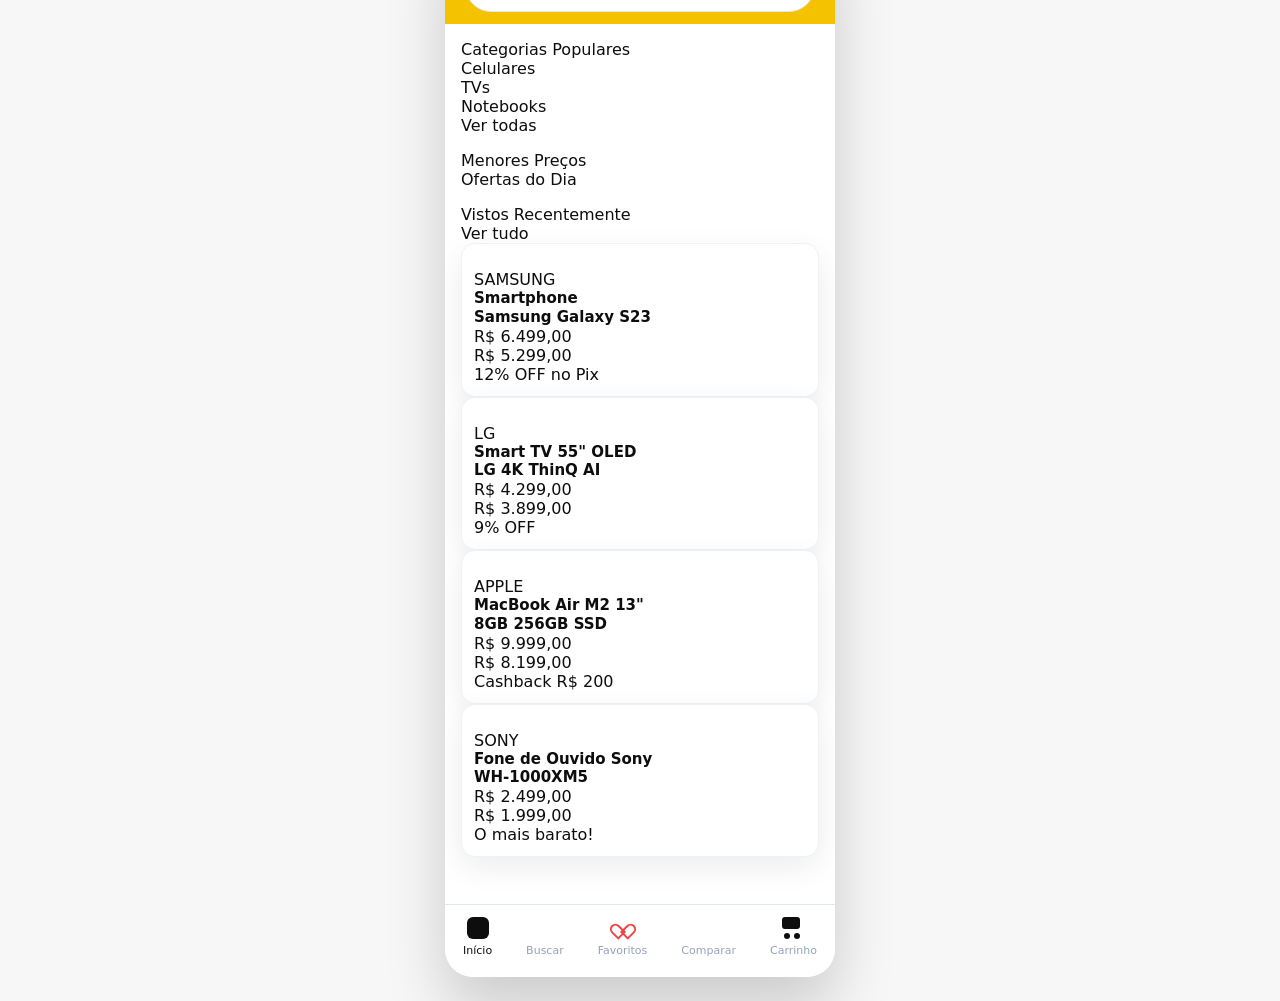
==== index.html @ 01cb2479 "commit inicial sem token" ====
﻿<!DOCTYPE html>
<html lang="pt-BR">
<head>
  <meta charset="UTF-8">
  <meta name="viewport" content="width=device-width, initial-scale=1.0">
  <link rel="stylesheet" href="style.css">
  <title>Buscapé - Tela Inicial - iPhone 17</title>
</head>
<body>
  <div class="viewport">
    <div class="phone-frame" data-node-name="Buscapé - Tela Inicial - iPhone 17">
      <div class="Header" data-node-name="Header">
        <div class="Header-shadow" data-node-name="Header:shadow"></div>
        <div class="Container header-top" data-node-name="Container">
          <div class="Heading-1" data-node-name="Heading 1">
            <div class="Text" data-node-name="Text">BUSCAPÉ</div>
          </div>
          <div class="Container header-actions" data-node-name="Container">
            <div class="Icon bell-icon" data-node-name="Icon"></div>
            <div class="Icon profile-icon" data-node-name="Icon"></div>
          </div>
        </div>
        <div class="Container header-search" data-node-name="Container">
          <div class="Input" data-node-name="Input">
            <div class="Container" data-node-name="Container">
              <div class="Text" data-node-name="O que você está buscando?">O que você está buscando?</div>
            </div>
            <div class="Container search-icon" data-node-name="Container"></div>
          </div>
        </div>
      </div>

      <div class="Main" data-node-name="Main">
        <div class="Section categories" data-node-name="Section">
          <div class="Heading-2" data-node-name="Heading 2">
            <div class="Text" data-node-name="Categorias Populares">Categorias Populares</div>
          </div>
          <div class="Container category-row" data-node-name="Container">
            <div class="Container category-card" data-node-name="Container">
              <div class="Background-Border" data-node-name="Background+Border"></div>
              <div class="Container category-label" data-node-name="Container">
                <div class="Text" data-node-name="Text">Celulares</div>
              </div>
            </div>
            <div class="Container category-card" data-node-name="Container">
              <div class="Background-Border" data-node-name="Background+Border"></div>
              <div class="Container category-label" data-node-name="Container">
                <div class="Text" data-node-name="Text">TVs</div>
              </div>
            </div>
            <div class="Container category-card" data-node-name="Container">
              <div class="Background-Border" data-node-name="Background+Border"></div>
              <div class="Container category-label" data-node-name="Container">
                <div class="Text" data-node-name="Text">Notebooks</div>
              </div>
            </div>
            <div class="Container category-card" data-node-name="Container">
              <div class="Background-Border" data-node-name="Background+Border"></div>
              <div class="Container category-label" data-node-name="Container">
                <div class="Text" data-node-name="Text">Ver todas</div>
              </div>
            </div>
          </div>
        </div>

        <div class="Section actions" data-node-name="Section">
          <div class="Button action-card primary" data-node-name="Button">
            <div class="Icon action-icon" data-node-name="Icon"></div>
            <div class="Container action-label" data-node-name="Container">
              <div class="Text" data-node-name="Text">Menores Preços</div>
            </div>
          </div>
          <div class="Button action-card secondary" data-node-name="Button">
            <div class="Icon action-icon" data-node-name="Icon"></div>
            <div class="Container action-label" data-node-name="Container">
              <div class="Text" data-node-name="Text">Ofertas do Dia</div>
            </div>
          </div>
        </div>

        <div class="Section recent" data-node-name="Section">
          <div class="Container recent-header" data-node-name="Container">
            <div class="Heading-2" data-node-name="Heading 2">
              <div class="Text" data-node-name="Text">Vistos Recentemente</div>
            </div>
            <div class="Button recent-link" data-node-name="Button">
              <div class="Text" data-node-name="Text">Ver tudo</div>
            </div>
          </div>

          <div class="Container recent-list" data-node-name="Container">
            <div class="Background-Border-Shadow product-card" data-node-name="Background+Border+Shadow">
              <div class="Background product-background" data-node-name="Background">
                <div class="Smartphone" data-node-name="Smartphone"></div>
              </div>
              <div class="Container product-info" data-node-name="Container">
                <div class="Container brand-row" data-node-name="Container">
                  <div class="Text" data-node-name="Text">SAMSUNG</div>
                </div>
                <div class="Heading-3" data-node-name="Heading 3">
                  <div class="Text" data-node-name="Text">Smartphone<br>Samsung Galaxy S23</div>
                </div>
                <div class="Container price-row" data-node-name="Container">
                  <div class="Container" data-node-name="Container">
                    <div class="Text" data-node-name="Text">R$ 6.499,00</div>
                  </div>
                  <div class="Container" data-node-name="Container">
                    <div class="Text" data-node-name="Text">R$ 5.299,00</div>
                  </div>
                  <div class="Container" data-node-name="Container">
                    <div class="Text" data-node-name="Text">12% OFF no Pix</div>
                  </div>
                </div>
              </div>
            </div>

            <div class="Background-Border-Shadow product-card" data-node-name="Background+Border+Shadow">
              <div class="Background product-background" data-node-name="Background">
                <div class="Smart-TV" data-node-name="Smart TV"></div>
              </div>
              <div class="Container product-info" data-node-name="Container">
                <div class="Container brand-row" data-node-name="Container">
                  <div class="Text" data-node-name="Text">LG</div>
                </div>
                <div class="Heading-3" data-node-name="Heading 3">
                  <div class="Text" data-node-name="Text">Smart TV 55" OLED<br>LG 4K ThinQ AI</div>
                </div>
                <div class="Container price-row" data-node-name="Container">
                  <div class="Container" data-node-name="Container">
                    <div class="Text" data-node-name="Text">R$ 4.299,00</div>
                  </div>
                  <div class="Container" data-node-name="Container">
                    <div class="Text" data-node-name="Text">R$ 3.899,00</div>
                  </div>
                  <div class="Container" data-node-name="Container">
                    <div class="Text" data-node-name="Text">9% OFF</div>
                  </div>
                </div>
              </div>
            </div>

            <div class="Background-Border-Shadow product-card" data-node-name="Background+Border+Shadow">
              <div class="Background product-background" data-node-name="Background">
                <div class="Macbook" data-node-name="Macbook"></div>
              </div>
              <div class="Container product-info" data-node-name="Container">
                <div class="Container brand-row" data-node-name="Container">
                  <div class="Text" data-node-name="Text">APPLE</div>
                </div>
                <div class="Heading-3" data-node-name="Heading 3">
                  <div class="Text" data-node-name="Text">MacBook Air M2 13"<br>8GB 256GB SSD</div>
                </div>
                <div class="Container price-row" data-node-name="Container">
                  <div class="Container" data-node-name="Container">
                    <div class="Text" data-node-name="Text">R$ 9.999,00</div>
                  </div>
                  <div class="Container" data-node-name="Container">
                    <div class="Text" data-node-name="Text">R$ 8.199,00</div>
                  </div>
                  <div class="Container" data-node-name="Container">
                    <div class="Text" data-node-name="Text">Cashback R$ 200</div>
                  </div>
                </div>
              </div>
            </div>

            <div class="Background-Border-Shadow product-card" data-node-name="Background+Border+Shadow">
              <div class="Background product-background" data-node-name="Background">
                <div class="Headphones" data-node-name="Headphones"></div>
              </div>
              <div class="Container product-info" data-node-name="Container">
                <div class="Container brand-row" data-node-name="Container">
                  <div class="Text" data-node-name="Text">SONY</div>
                </div>
                <div class="Heading-3" data-node-name="Heading 3">
                  <div class="Text" data-node-name="Text">Fone de Ouvido Sony<br>WH-1000XM5</div>
                </div>
                <div class="Container price-row" data-node-name="Container">
                  <div class="Container" data-node-name="Container">
                    <div class="Text" data-node-name="Text">R$ 2.499,00</div>
                  </div>
                  <div class="Container" data-node-name="Container">
                    <div class="Text" data-node-name="Text">R$ 1.999,00</div>
                  </div>
                  <div class="Container" data-node-name="Container">
                    <div class="Text" data-node-name="Text">O mais barato!</div>
                  </div>
                </div>
              </div>
            </div>
          </div>
        </div>
      </div>

      <div class="Nav" data-node-name="Nav">
        <div class="Container nav-item active" data-node-name="Container">
          <div class="Icon home-icon" data-node-name="Icon"></div>
          <div class="Text" data-node-name="Text">Início</div>
        </div>
        <div class="Container nav-item" data-node-name="Container">
          <div class="Icon search-icon-nav" data-node-name="Icon"></div>
          <div class="Text" data-node-name="Text">Buscar</div>
        </div>
        <div class="Container nav-item" data-node-name="Container">
          <div class="Icon heart-icon" data-node-name="Icon"></div>
          <div class="Text" data-node-name="Text">Favoritos</div>
        </div>
        <div class="Container nav-item" data-node-name="Container">
          <div class="Icon compare-icon" data-node-name="Icon"></div>
          <div class="Text" data-node-name="Text">Comparar</div>
        </div>
        <div class="Container nav-item" data-node-name="Container">
          <div class="Icon cart-icon" data-node-name="Icon"></div>
          <div class="Text" data-node-name="Text">Carrinho</div>
        </div>
      </div>

      <div class="Button floating-action" data-node-name="Button"></div>
    </div>
  </div>
</body>
</html>
---- style.css ----
﻿/* Global */
:root{
  --bg:#f5f6f7;
  --card:#ffffff;
  --muted:#9aa3ad;
  --accent:#f7c600;
  --price-green:#0aa254;
  --radius:14px;
}
*{box-sizing:border-box}
html,body{height:100%;margin:0;font-family:Inter, system-ui, -apple-system, 'Segoe UI', Roboto, 'Helvetica Neue', Arial;color:#222}
body{background:var(--bg);display:flex;align-items:center;justify-content:center;padding:24px}

.device{width:412px;height:915px;background:#fff;border-radius:18px;box-shadow:0 10px 30px rgba(0,0,0,0.12);overflow:hidden;display:flex;flex-direction:column}
.safe-area{flex:1;overflow:auto}

/* Header */
.topbar{background:var(--accent);padding:14px 18px;display:flex;align-items:center;gap:12px}
.icon-btn{width:36px;height:36px;border-radius:10px;background:transparent;display:flex;align-items:center;justify-content:center}
.search{flex:1;background:#fff;border-radius:28px;padding:10px 16px;display:flex;align-items:center;gap:8px}
.search input{border:0;outline:0;font-size:16px;width:100%;background:transparent}
.cart{position:relative}
.badge{position:absolute;top:-6px;right:-6px;background:#ff3b30;color:#fff;border-radius:999px;padding:2px 6px;font-size:12px}

/* Filters */
.filters{display:flex;gap:12px;padding:12px 18px;align-items:center}
.chip{padding:10px 16px;background:#fff;border-radius:28px;border:1px solid #e6e9eb;color:#333;font-weight:600}
.chip.primary{background:var(--accent);color:#000}

.results-head{display:flex;justify-content:space-between;align-items:center;padding:12px 18px;color:#222;font-weight:700}
.results-head .muted{color:var(--muted);font-weight:600}

.list{padding:0 18px 24px}
.card{background:var(--card);border-radius:16px;padding:18px;margin-bottom:18px;box-shadow:0 2px 0 rgba(0,0,0,0.02);border:1px solid #eef2f4}
.card-item{display:flex;gap:16px;align-items:flex-start}
.img-thumb{width:76px;height:76px;border-radius:10px;background:#0b1220;flex:0 0 76px;overflow:hidden}
.img-thumb img{width:100%;height:100%;object-fit:cover;display:block}
.brand{font-size:12px;color:#9aa3ad;font-weight:700;letter-spacing:1px}
.title{font-size:20px;font-weight:700;margin:6px 0}
.rating{display:flex;align-items:center;gap:6px;color:#ff8a00;font-weight:700}
.rating .count{color:#8f99a3;font-weight:600}

.offers{margin-top:14px;background:#fafbfc;border-radius:12px;padding:12px;border:1px solid #eef2f4}
.offer-row{display:flex;align-items:center;justify-content:space-between;padding:10px 6px}
.seller{display:flex;align-items:center;gap:10px}
.seller .logo{width:36px;height:36px;border-radius:50%;background:#fff;border:1px solid #e6e9eb;display:flex;align-items:center;justify-content:center;font-weight:700;color:#9aa3ad}
.offer-price{color:var(--price-green);font-weight:800}
.goto{color:#222;text-decoration:underline;font-weight:700}

.load-more{display:flex;justify-content:center;padding:40px 0;color:#8f99a3;font-weight:700}

/* Bottom nav */
.bottom{height:68px;border-top:1px solid #eef2f4;display:flex;align-items:center;justify-content:space-around}
.nav-item{display:flex;flex-direction:column;align-items:center;color:#9aa3ad;font-size:12px}
.nav-item.active{color:#3a4451}

/* Helpers */
.heart{margin-left:auto;color:#dfe6ea}
.heart.active{color:#ff4d6d}

/* Responsive touches */
@media (max-width:480px){.device{width:360px}}
* {
  box-sizing: border-box;
}
html, body {
  margin: 0;
  min-height: 100%;
}
body {
  background: #F7F7F7;
  font-family: Inter, ui-sans-serif, system-ui, -apple-system, BlinkMacSystemFont, "Segoe UI", sans-serif;
  color: #0D0D0D;
  display: flex;
  align-items: center;
  justify-content: center;
  min-height: 100vh;
}
.viewport {
  width: 100%;
  display: flex;
  align-items: center;
  justify-content: center;
  padding: 24px;
}
.phone-frame {
  width: 390px;
  max-width: 92vw;
  background: #FFFFFF;
  border-radius: 28px;
  box-shadow: 0px 30px 60px rgba(0, 0, 0, 0.18);
  position: relative;
  overflow: hidden;
}
.Header {
  position: relative;
  background: #FDE047;
  padding: 16px 16px 10px;
}
.Header-shadow {
  display: none;
}
.header-top {
  display: flex;
  align-items: center;
  justify-content: space-between;
  gap: 12px;
}
.Button {
  background: transparent;
  border: none;
  font: inherit;
  cursor: pointer;
}
.back-button,
.cart-button,
.filter-pill,
.store-link,
.nav-button,
.load-more,
.heart-button {
  display: inline-flex;
  align-items: center;
  justify-content: center;
}
.back-button,
.cart-button,
.heart-button {
  width: 44px;
  height: 44px;
  border-radius: 16px;
  background: rgba(255, 255, 255, 0.18);
  position: relative;
}
.Icon {
  position: relative;
}
.back-arrow {
  width: 12px;
  height: 12px;
  border-left: 2px solid #0D0D0D;
  border-bottom: 2px solid #0D0D0D;
  transform: rotate(45deg);
}
.cart-icon {
  width: 20px;
  height: 16px;
}
.cart-icon::before,
.cart-icon::after {
  content: "";
  position: absolute;
  background: #0D0D0D;
}
.cart-icon::before {
  width: 18px;
  height: 12px;
  border-radius: 3px;
  top: 0;
  left: 0;
}
.cart-icon::after {
  width: 6px;
  height: 6px;
  border-radius: 50%;
  bottom: 0;
  left: 2px;
  box-shadow: 10px 0 0 0 #0D0D0D;
}
.badge {
  position: absolute;
  top: -6px;
  right: -6px;
  width: 22px;
  height: 22px;
  border-radius: 9999px;
  background: #DC2626;
  color: #FFFFFF;
  display: grid;
  place-items: center;
  font-size: 10px;
  font-weight: 700;
}
.search-area {
  position: relative;
  flex: 1;
  display: flex;
  align-items: center;
}
.Input {
  position: relative;
  width: 100%;
  height: 52px;
  background: #FFFFFF;
  border: 1px solid #E2E8F0;
  border-radius: 9999px;
  display: flex;
  align-items: center;
  padding: 0 24px 0 54px;
}
.Input .Text {
  font-size: 15px;
  font-weight: 600;
  color: #0D0D0D;
}
.search-icon {
  position: absolute;
  left: 16px;
  width: 22px;
  height: 22px;
  border-radius: 50%;
  background: #F8FAFC;
}
.search-icon::before {
  content: "";
  position: absolute;
  width: 9px;
  height: 9px;
  border: 2px solid #0D0D0D;
  border-radius: 50%;
  top: 5px;
  left: 5px;
}
.search-icon::after {
  content: "";
  position: absolute;
  width: 2px;
  height: 7px;
  background: #0D0D0D;
  right: 5px;
  bottom: 4px;
  transform: rotate(45deg);
}
.Background-HorizontalBorder {
  background: #FFFFFF;
  border-bottom: 1px solid #E2E8F0;
}
.filter-row {
  display: flex;
  align-items: center;
  gap: 12px;
  padding: 14px 16px;
  overflow-x: auto;
}
.filter-pill {
  padding: 10px 18px;
  min-height: 34px;
  border-radius: 9999px;
  border: 1px solid #E2E8F0;
  background: #FFFFFF;
  color: #0F172A;
  font-size: 12px;
  font-weight: 700;
  white-space: nowrap;
}
.filter-pill.active {
  background: #FACC15;
  border-color: #0D0D0D;
}
.filter-icon,
.filter-icon-line {
  width: 14px;
  height: 14px;
  margin-right: 8px;
  position: relative;
}
.filter-icon {
  background: transparent;
}
.filter-icon::before,
.filter-icon::after {
  content: "";
  position: absolute;
  left: 0;
  height: 2px;
  background: #0D0D0D;
}
.filter-icon::before {
  width: 10px;
  top: 4px;
}
.filter-icon::after {
  width: 6px;
  top: 9px;
}
.filter-icon-line::before,
.filter-icon-line::after {
  content: "";
  position: absolute;
  left: 0;
  width: 100%;
  height: 2px;
  background: #0D0D0D;
}
.filter-icon-line::before {
  top: 4px;
}
.filter-icon-line::after {
  top: 8px;
}
.Main {
  display: flex;
  flex-direction: column;
  gap: 16px;
  padding: 16px 16px 120px;
}
.results-summary {
  display: flex;
  align-items: center;
  justify-content: space-between;
  gap: 12px;
}
.results-summary .Text {
  font-size: 18px;
  font-weight: 700;
}
.price-drop {
  font-size: 13px;
  font-weight: 700;
  color: #16A34A;
  display: inline-flex;
  align-items: center;
  gap: 6px;
}
.price-drop::after {
  content: "\2192";
  font-size: 14px;
  line-height: 1;
}
.product-card {
  display: flex;
  flex-direction: column;
  gap: 14px;
  background: #FFFFFF;
  border: 1px solid #E2E8F0;
  border-radius: 24px;
  box-shadow: 0px 16px 40px rgba(15, 23, 42, 0.08);
  overflow: hidden;
}
.product-top {
  display: flex;
  gap: 16px;
  padding: 18px 16px 10px;
  position: relative;
  align-items: flex-start;
}
.product-image {
  width: 96px;
  min-width: 96px;
  height: 96px;
  border-radius: 18px;
  background: #F8FAFC;
  display: flex;
  align-items: center;
  justify-content: center;
  position: relative;
}
.product-image > div {
  width: 80px;
  height: 80px;
  border-radius: 18px;
  background-size: cover;
  background-position: center;
}
.heart-button {
  position: absolute;
  top: 8px;
  right: 8px;
  width: 34px;
  height: 34px;
  border-radius: 12px;
  background: #FFFFFF;
  border: 1px solid rgba(15, 23, 42, 0.08);
  display: grid;
  place-items: center;
}
.heart-icon {
  width: 14px;
  height: 14px;
  position: relative;
}
.heart-icon::before,
.heart-icon::after {
  content: "";
  position: absolute;
  width: 7px;
  height: 11px;
  border-radius: 7px 7px 0 0;
  border: 2px solid #EF4444;
  top: 0;
}
.heart-icon::before {
  left: 3px;
  transform: rotate(-45deg);
  transform-origin: bottom right;
}
.heart-icon::after {
  right: 3px;
  transform: rotate(45deg);
  transform-origin: bottom left;
}
.star-icon {
  width: 14px;
  height: 14px;
  background: #F59E0B;
  clip-path: polygon(50% 0%, 61% 35%, 98% 35%, 68% 57%, 79% 91%, 50% 70%, 21% 91%, 32% 57%, 2% 35%, 39% 35%);
}
.iPhone-15 {
  background-image: url("assets/figma/iphone-15-image.png");
}
.s24-ultra {
  background-image: url("assets/figma/s24-ultra-image.png");
}
.redmi-note-13 {
  background-image: url("assets/figma/redmi-note-13-image.png");
}
.product-copy {
  display: flex;
  flex-direction: column;
  gap: 6px;
  flex: 1;
}
.Paragraph {
  display: block;
}
.Paragraph .Text {
  font-size: 10px;
  font-weight: 700;
  letter-spacing: 0.08em;
  text-transform: uppercase;
  color: #94A3B8;
}
.rating-dot {
  width: 10px;
  height: 10px;
  border-radius: 50%;
  background: #F97316;
}
.Heading-3 .Text {
  font-size: 15px;
  font-weight: 600;
  line-height: 1.25;
  color: #0D0D0D;
}
.rating-row {
  display: flex;
  align-items: center;
  gap: 6px;
  margin-top: 8px;
}
.rating-row .Text {
  font-size: 12px;
  color: #0D0D0D;
}
.rating-row .rating-count {
  color: #64748B;
}
.Overlay-HorizontalBorder {
  background: rgba(248, 250, 252, 0.5);
  border-top: 1px solid #F1F5F9;
  display: flex;
  flex-direction: column;
  gap: 12px;
  padding: 16px;
}
.Overlay-HorizontalBorder .Text {
  font-size: 10px;
  font-weight: 700;
  letter-spacing: 0.1em;
  text-transform: uppercase;
  color: #0D0D0D;
}
.offer-row {
  display: flex;
  justify-content: space-between;
  gap: 12px;
  align-items: center;
}
.offer-store {
  display: flex;
  align-items: center;
  gap: 12px;
}
.store-badge {
  width: 32px;
  height: 32px;
  border-radius: 50%;
  background: #FFFFFF;
  border: 1px solid #E2E8F0;
  display: grid;
  place-items: center;
}
.store-badge .Text {
  font-size: 8px;
  font-weight: 900;
  letter-spacing: 0.1em;
}
.store-copy {
  display: flex;
  flex-direction: column;
  gap: 3px;
}
.store-copy .Text:first-child {
  font-size: 14px;
  font-weight: 700;
  color: #0D0D0D;
}
.store-copy .Text:last-child {
  font-size: 12px;
  color: #94A3B8;
}
.store-price {
  display: flex;
  flex-direction: column;
  align-items: flex-end;
  gap: 8px;
}
.store-price .Text:first-child {
  font-size: 16px;
  font-weight: 800;
  color: #16A34A;
}
.store-link {
  color: #0D0D0D;
  font-size: 12px;
  font-weight: 700;
}
.offer-row.secondary {
  opacity: 0.8;
}
.load-more {
  width: 100%;
  height: 44px;
  margin-top: 6px;
  background: #F8FAFC;
  border: 1px solid #E2E8F0;
  border-radius: 9999px;
  color: #0D0D0D;
  font-size: 14px;
  font-weight: 700;
}
.Nav {
  position: absolute;
  bottom: 0;
  left: 0;
  width: 100%;
  background: #FFFFFF;
  border-top: 1px solid #E2E8F0;
  padding: 12px 24px 20px;
  display: flex;
  justify-content: space-between;
  align-items: center;
}
.nav-item,
.nav-button {
  display: flex;
  flex-direction: column;
  align-items: center;
  gap: 6px;
  color: #94A3B8;
  font-size: 10px;
  font-weight: 500;
}
.nav-button.active,
.nav-item.active {
  color: #0D0D0D;
}
.nav-home,
.nav-search,
.nav-heart,
.nav-compare,
.nav-cart {
  width: 24px;
  height: 24px;
  position: relative;
}
.nav-home::before,
.nav-home::after {
  content: "";
  position: absolute;
  background: currentColor;
}
.nav-home::before {
  width: 18px;
  height: 12px;
  border-left: 2px solid currentColor;
  border-right: 2px solid currentColor;
  border-bottom: 2px solid currentColor;
  top: 5px;
  left: 3px;
  border-radius: 2px;
}
.nav-home::after {
  content: "";
  width: 8px;
  height: 8px;
  border-radius: 50%;
  background: currentColor;
  bottom: 4px;
  left: 8px;
}
.nav-search::before {
  content: "";
  position: absolute;
  width: 10px;
  height: 10px;
  border: 2px solid currentColor;
  border-radius: 50%;
  top: 2px;
  left: 2px;
}
.nav-search::after {
  content: "";
  position: absolute;
  width: 2px;
  height: 8px;
  background: currentColor;
  right: 2px;
  bottom: 2px;
  transform: rotate(45deg);
}
.nav-heart::before,
.nav-heart::after {
  content: "";
  position: absolute;
  background: transparent;
  border: 2px solid currentColor;
  border-radius: 50%;
}
.nav-heart::before {
  width: 8px;
  height: 8px;
  top: 2px;
  left: 4px;
  border-bottom: none;
}
.nav-heart::after {
  width: 8px;
  height: 8px;
  top: 2px;
  right: 4px;
  border-bottom: none;
}
.nav-heart::after,
.nav-heart::before {
  box-sizing: border-box;
}
.nav-heart::after {
  transform: translateX(-4px);
}
.nav-heart::before {
  transform: translateX(4px);
}
.nav-heart::after {
  border-radius: 50% 50% 0 0;
}
.nav-heart::before {
  border-radius: 50% 50% 0 0;
}
.nav-heart::after {
  border-bottom: 0;
}
.nav-compare::before,
.nav-compare::after {
  content: "";
  position: absolute;
  width: 18px;
  height: 4px;
  background: currentColor;
  left: 3px;
}
.nav-compare::before {
  top: 6px;
}
.nav-compare::after {
  bottom: 6px;
}
.nav-cart::before {
  content: "";
  position: absolute;
  width: 18px;
  height: 12px;
  border: 2px solid currentColor;
  border-radius: 4px;
  top: 4px;
  left: 3px;
}
.nav-cart::after {
  content: "";
  position: absolute;
  width: 4px;
  height: 4px;
  border-radius: 50%;
  background: currentColor;
  bottom: 4px;
  left: 5px;
  box-shadow: 10px 0 0 0 currentColor;
}
.Nav .Text {
  line-height: 1.1;
}

/* --- Figma-specific additions --- */
.Header {
  background: #F5C200; /* close to Buscapé yellow */
  padding: 18px 20px 12px;
}
.header-top {
  display: flex;
  align-items: center;
  justify-content: space-between;
}
.Logo {
  font-size: 30px;
  font-weight: 900;
  color: #0D0D0D;
  letter-spacing: 0.02em;
}
.icons-right { display:flex; gap:14px; align-items:center; }
.bell-small, .user-small { width:22px; height:22px; border-radius:6px; background:transparent; position:relative; }
.bell-small::before { content: "\25CB"; position:absolute; font-size:14px; color:#0D0D0D; right:0; top:0; }
.user-small::before { content: "\25CF"; position:absolute; font-size:14px; color:#0D0D0D; left:0; top:0; }
.search-large { padding: 12px 20px 0 20px; }
.search-input { height:56px; background:#FFFFFF; border-radius:9999px; display:flex; align-items:center; padding:0 20px; box-shadow: 0 6px 18px rgba(15,23,42,0.06); }
.search-input .search-icon { width:20px; height:20px; border:2px solid #CBD5E1; border-radius:50%; margin-right:14px; display:inline-block; }
.search-input .Placeholder { color:#94A3B8; font-size:15px; }

.home-main { padding: 20px; background:#FFFFFF; }
.Section-title { font-size:20px; font-weight:800; margin: 8px 0 12px; }
.Categories { display:flex; gap:20px; padding-bottom:14px; }
.Category { display:flex; flex-direction:column; align-items:center; gap:8px; width:64px; }
.Circle-icon { width:64px; height:64px; background:#F3F4F6; border-radius:50%; }

.Pills { display:flex; gap:16px; padding: 12px 0 18px; }
.Pill { padding:14px 22px; border-radius:14px; font-weight:800; }
.Pill.primary { background:#F5C200; color:#0D0D0D; box-shadow: 0 6px 18px rgba(245,194,0,0.12); }
.Pill.secondary { background:#F3F6F8; color:#0D0D0D; }

.Section-header { display:flex; justify-content:space-between; align-items:center; margin-top:6px; }
.See-all { color:#2563EB; font-weight:700; }

.Products-grid { display:grid; grid-template-columns: repeat(2, 1fr); gap:16px; padding:12px 0 120px; }
.product-card { background:#FFFFFF; border-radius:14px; border:1px solid #EDF2F7; box-shadow: 0 10px 30px rgba(15,23,42,0.08); overflow:hidden; padding:12px; display:flex; flex-direction:column; }
.product-image img { width:100%; height:160px; object-fit:cover; border-radius:10px; background:#F8FAFC; display:block; }
.product-body { display:flex; flex-direction:column; gap:6px; padding-top:8px; }
.brand { font-size:11px; color:#6B7280; font-weight:800; letter-spacing:0.12em; text-transform:uppercase; }
.product-name { font-size:14px; font-weight:700; color:#0D0D0D; line-height:1.2; }
.old-price { color:#94A3B8; text-decoration: line-through; font-size:13px; }
.price { font-size:18px; font-weight:900; color:#0D0D0D; }
.badge-note { color:#16A34A; font-weight:700; font-size:12px; }
/* Floating bell: black circle with white bell glyph */
.Floating-bell { position: absolute; right: 20px; bottom: 84px; width:56px; height:56px; background:#000000; border-radius:9999px; box-shadow:0 8px 20px rgba(0,0,0,0.25); display:grid; place-items:center; }
.Floating-bell::after { content: "\1F514"; font-size:20px; color:#FFFFFF; }

.Nav { position: absolute; bottom: 0; left: 0; width: 100%; background: #FFFFFF; border-top: 1px solid #E2E8F0; padding: 12px 18px 20px; display:flex; justify-content:space-between; }
.nav-item { display:flex; flex-direction:column; align-items:center; gap:6px; color:#94A3B8; font-size:11px; }
.nav-item.active { color:#0D0D0D; }
.nav-item .Icon { width:22px; height:22px; border-radius:6px; }
.nav-item.active .Icon { background:#0D0D0D; }

@media (max-width:420px) {
  .phone-frame { width: 360px; }
}
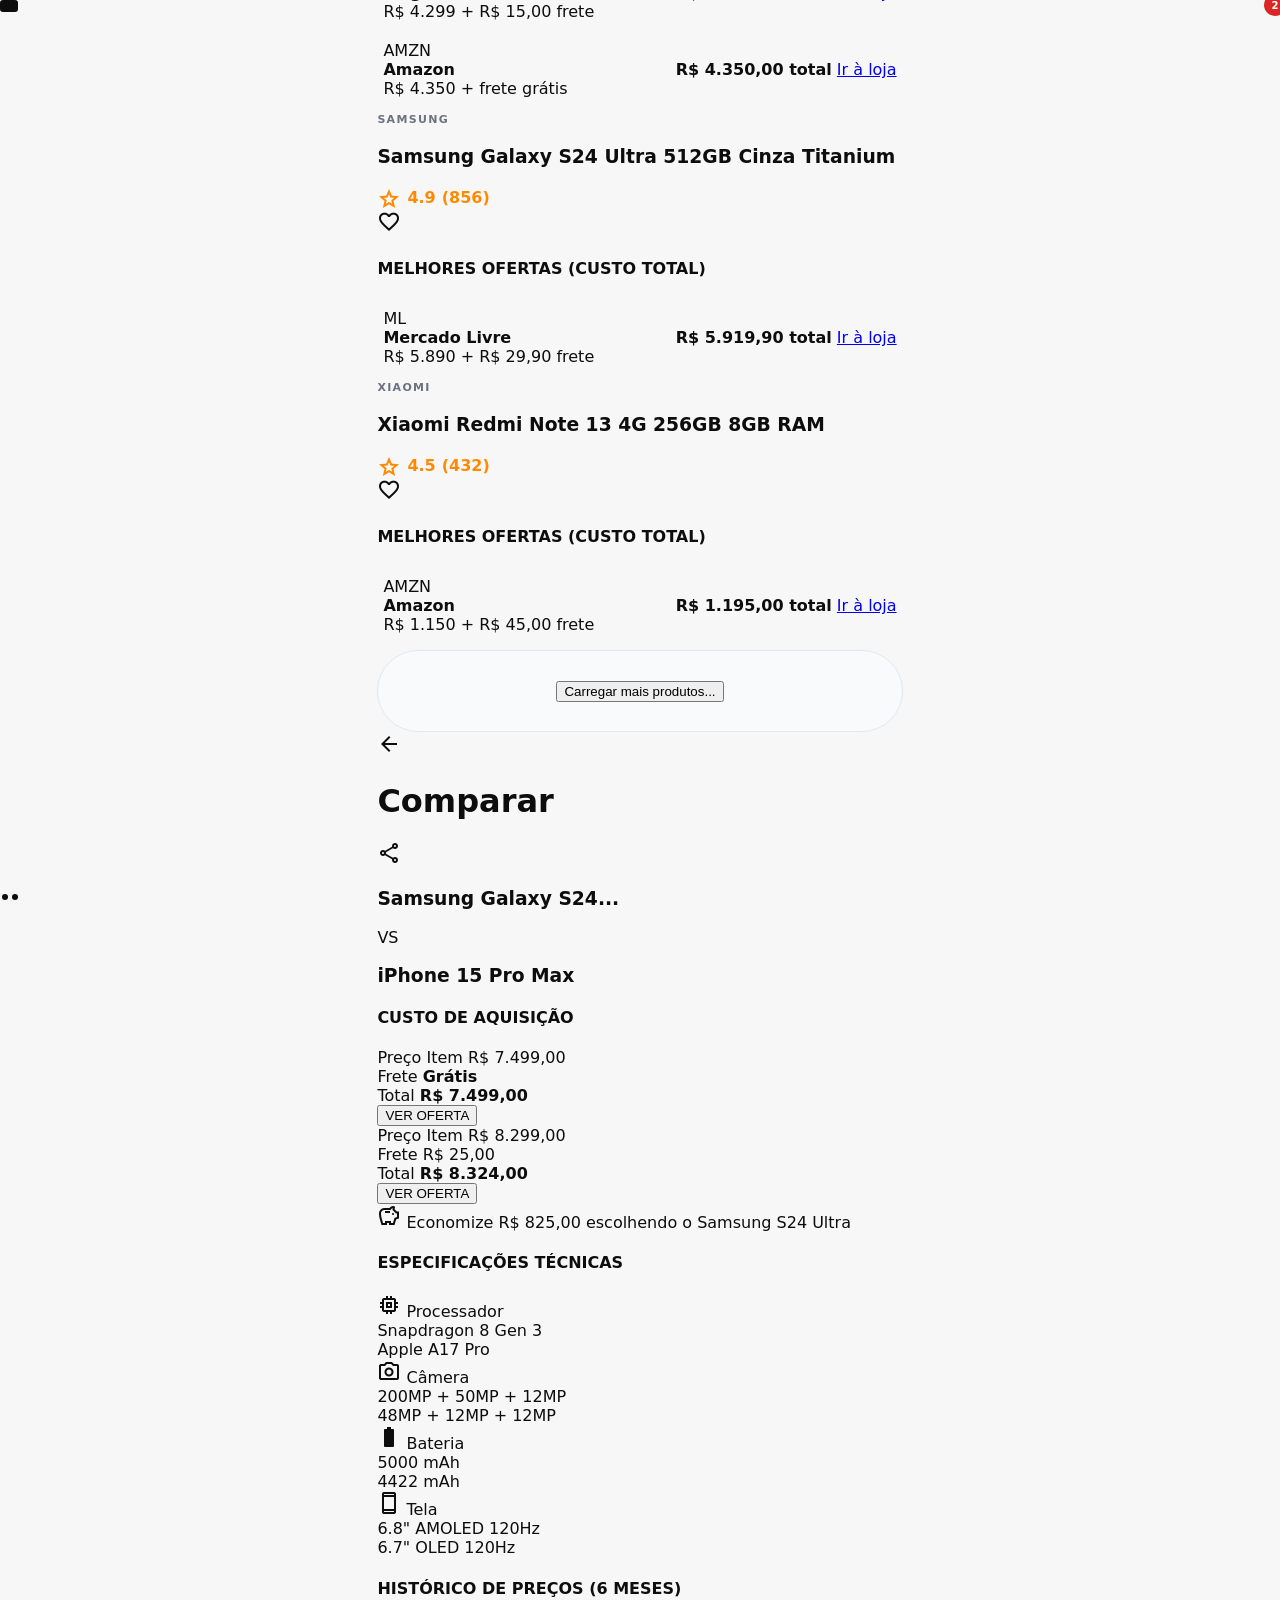
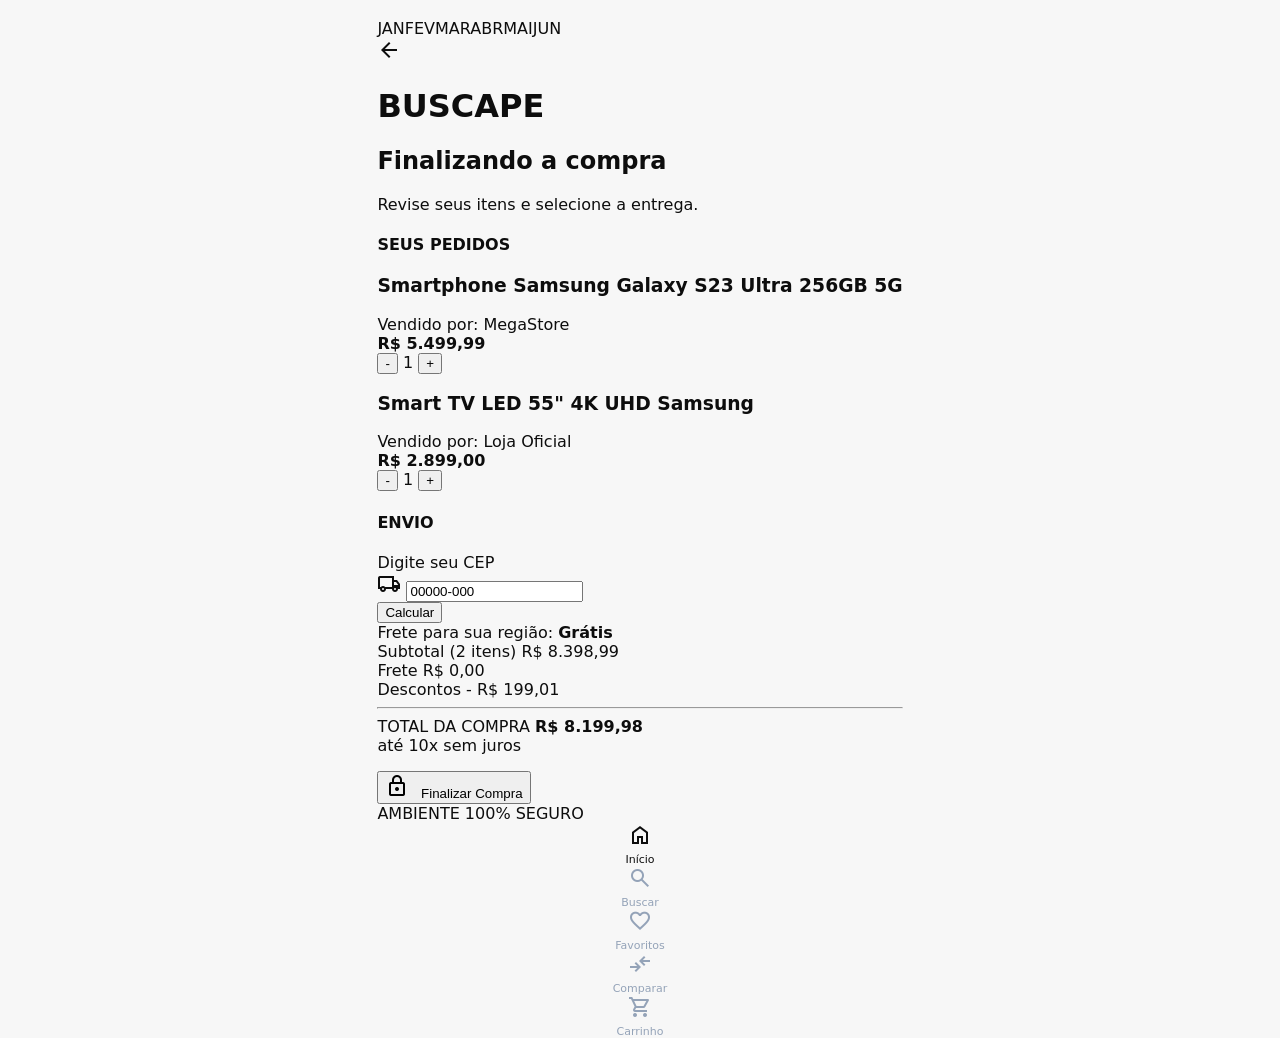
==== commit 7577e6dc: "index.html" ====
--- a/index.html
+++ b/index.html
@@ -1,222 +1,455 @@
-﻿<!DOCTYPE html>
+<!DOCTYPE html>
 <html lang="pt-BR">
 <head>
-  <meta charset="UTF-8">
-  <meta name="viewport" content="width=device-width, initial-scale=1.0">
-  <link rel="stylesheet" href="style.css">
-  <title>Buscapé - Tela Inicial - iPhone 17</title>
+    <meta charset="UTF-8">
+    <meta name="viewport" content="width=device-width, initial-scale=1.0">
+    <title>Buscapé Clone</title>
+    <link rel="stylesheet" href="style.css">
+    <link rel="stylesheet" href="https://fonts.googleapis.com/css2?family=Material+Symbols+Outlined:opsz,wght,FILL,GRAD@24,400,0,0" />
 </head>
 <body>
-  <div class="viewport">
-    <div class="phone-frame" data-node-name="Buscapé - Tela Inicial - iPhone 17">
-      <div class="Header" data-node-name="Header">
-        <div class="Header-shadow" data-node-name="Header:shadow"></div>
-        <div class="Container header-top" data-node-name="Container">
-          <div class="Heading-1" data-node-name="Heading 1">
-            <div class="Text" data-node-name="Text">BUSCAPÉ</div>
-          </div>
-          <div class="Container header-actions" data-node-name="Container">
-            <div class="Icon bell-icon" data-node-name="Icon"></div>
-            <div class="Icon profile-icon" data-node-name="Icon"></div>
-          </div>
+    <div id="app">
+        <div id="screen-home" class="screen active">
+            <header class="header-yellow">
+                <div class="header-top">
+                    <div class="logo">BUSCAPÉ</div>
+                    <div class="header-icons">
+                        <span class="material-symbols-outlined">notifications</span>
+                        <span class="material-symbols-outlined">person</span>
+                    </div>
+                </div>
+                <div class="search-bar">
+                    <span class="material-symbols-outlined">search</span>
+                    <input type="text" placeholder="O que você está buscando?">
+                </div>
+            </header>
+
+            <div class="content">
+                <section class="categories">
+                    <h2>Categorias Populares</h2>
+                    <div class="cat-list">
+                        <div class="cat-item">
+                            <div class="cat-icon"><span class="material-symbols-outlined">smartphone</span></div>
+                            <span>Celulares</span>
+                        </div>
+                        <div class="cat-item">
+                            <div class="cat-icon"><span class="material-symbols-outlined">tv</span></div>
+                            <span>TVs</span>
+                        </div>
+                        <div class="cat-item">
+                            <div class="cat-icon"><span class="material-symbols-outlined">laptop_mac</span></div>
+                            <span>Notebooks</span>
+                        </div>
+                        <div class="cat-item">
+                            <div class="cat-icon"><span class="material-symbols-outlined">more_horiz</span></div>
+                            <span>Ver todas</span>
+                        </div>
+                    </div>
+                </section>
+
+                <div class="action-buttons">
+                    <button class="btn-yellow">
+                        <span class="material-symbols-outlined">trending_down</span>
+                        Menores Preços
+                    </button>
+                    <button class="btn-light">
+                        <span class="material-symbols-outlined">local_fire_department</span>
+                        Ofertas do Dia
+                    </button>
+                </div>
+
+                <section class="recent">
+                    <div class="section-header">
+                        <h2>Vistos Recentemente</h2>
+                        <a href="#">Ver tudo</a>
+                    </div>
+                    <div class="product-grid">
+                        <div class="product-card">
+                            <div class="img-placeholder"></div>
+                            <span class="brand">SAMSUNG</span>
+                            <h3>Smartphone Samsung Galaxy S23</h3>
+                            <span class="old-price">R$ 6.499,00</span>
+                            <span class="price">R$ 5.299,00</span>
+                            <span class="discount">12% OFF no Pix</span>
+                        </div>
+                        <div class="product-card">
+                            <div class="img-placeholder"></div>
+                            <span class="brand">LG</span>
+                            <h3>Smart TV 55" OLED LG 4K ThinQ AI</h3>
+                            <span class="old-price">R$ 4.299,00</span>
+                            <span class="price">R$ 3.899,00</span>
+                            <span class="discount">9% OFF</span>
+                        </div>
+                        <div class="product-card">
+                            <div class="img-placeholder"></div>
+                            <span class="brand">APPLE</span>
+                            <h3>MacBook Air M2 13" 8GB 256GB SSD</h3>
+                            <span class="old-price">R$ 9.999,00</span>
+                            <span class="price">R$ 8.199,00</span>
+                            <span class="cashback">Cashback R$ 200</span>
+                        </div>
+                        <div class="product-card">
+                            <div class="img-placeholder"></div>
+                            <span class="brand">SONY</span>
+                            <h3>Fone de Ouvido Sony WH-1000XM5</h3>
+                            <span class="old-price">R$ 2.499,00</span>
+                            <span class="price">R$ 1.999,00</span>
+                            <span class="cheapest">O mais barato!</span>
+                        </div>
+                    </div>
+                </section>
+            </div>
+            
+            <div class="fab">
+                <span class="material-symbols-outlined">notifications</span>
+            </div>
         </div>
-        <div class="Container header-search" data-node-name="Container">
-          <div class="Input" data-node-name="Input">
-            <div class="Container" data-node-name="Container">
-              <div class="Text" data-node-name="O que você está buscando?">O que você está buscando?</div>
-            </div>
-            <div class="Container search-icon" data-node-name="Container"></div>
-          </div>
+
+        <div id="screen-search" class="screen">
+            <header class="header-yellow search-header">
+                <span class="material-symbols-outlined back-btn" onclick="navigate('screen-home')">arrow_back</span>
+                <div class="search-bar mini">
+                    <span class="material-symbols-outlined">search</span>
+                    <input type="text" value="Smartphones">
+                </div>
+                <div class="cart-icon">
+                    <span class="material-symbols-outlined">shopping_cart</span>
+                    <span class="badge">2</span>
+                </div>
+            </header>
+            
+            <div class="filters">
+                <button class="filter-btn"><span class="material-symbols-outlined">tune</span> Filtrar</button>
+                <button class="filter-btn active-filter"><span class="material-symbols-outlined">sort</span> Menor Preço Total</button>
+                <button class="filter-btn">iPhone 15</button>
+                <button class="filter-btn">Samsun...</button>
+            </div>
+
+            <div class="content results-content">
+                <div class="results-header">
+                    <span>1.240 resultados</span>
+                    <span class="price-drop">Preços em queda ↓</span>
+                </div>
+
+                <div class="result-list">
+                    <div class="result-card">
+                        <div class="res-top">
+                            <div class="res-img"></div>
+                            <div class="res-info">
+                                <span class="brand">APPLE</span>
+                                <h3>iPhone 15 Apple 128GB Preto Tela 6,1" 48MP</h3>
+                                <div class="rating"><span class="material-symbols-outlined star">star</span> 4.8 <span class="reviews">(1.2k)</span></div>
+                            </div>
+                            <span class="material-symbols-outlined fav-icon">favorite_border</span>
+                        </div>
+                        <div class="res-offers">
+                            <h4>MELHORES OFERTAS (CUSTO TOTAL)</h4>
+                            <div class="offer-row">
+                                <div class="store-info">
+                                    <div class="store-logo">MAGA</div>
+                                    <div>
+                                        <strong>Magalu</strong>
+                                        <div class="store-freight">R$ 4.299 + R$ 15,00 frete</div>
+                                    </div>
+                                </div>
+                                <div class="offer-price-col">
+                                    <strong class="total-green">R$ 4.314,00 total</strong>
+                                    <a href="#">Ir à loja</a>
+                                </div>
+                            </div>
+                            <div class="offer-row">
+                                <div class="store-info">
+                                    <div class="store-logo">AMZN</div>
+                                    <div>
+                                        <strong>Amazon</strong>
+                                        <div class="store-freight">R$ 4.350 + frete grátis</div>
+                                    </div>
+                                </div>
+                                <div class="offer-price-col">
+                                    <strong>R$ 4.350,00 total</strong>
+                                    <a href="#">Ir à loja</a>
+                                </div>
+                            </div>
+                        </div>
+                    </div>
+
+                    <div class="result-card">
+                        <div class="res-top">
+                            <div class="res-img"></div>
+                            <div class="res-info">
+                                <span class="brand">SAMSUNG</span>
+                                <h3>Samsung Galaxy S24 Ultra 512GB Cinza Titanium</h3>
+                                <div class="rating"><span class="material-symbols-outlined star">star</span> 4.9 <span class="reviews">(856)</span></div>
+                            </div>
+                            <span class="material-symbols-outlined fav-icon red">favorite</span>
+                        </div>
+                        <div class="res-offers">
+                            <h4>MELHORES OFERTAS (CUSTO TOTAL)</h4>
+                            <div class="offer-row">
+                                <div class="store-info">
+                                    <div class="store-logo">ML</div>
+                                    <div>
+                                        <strong>Mercado Livre</strong>
+                                        <div class="store-freight">R$ 5.890 + R$ 29,90 frete</div>
+                                    </div>
+                                </div>
+                                <div class="offer-price-col">
+                                    <strong class="total-green">R$ 5.919,90 total</strong>
+                                    <a href="#">Ir à loja</a>
+                                </div>
+                            </div>
+                        </div>
+                    </div>
+
+                    <div class="result-card">
+                        <div class="res-top">
+                            <div class="res-img"></div>
+                            <div class="res-info">
+                                <span class="brand">XIAOMI</span>
+                                <h3>Xiaomi Redmi Note 13 4G 256GB 8GB RAM</h3>
+                                <div class="rating"><span class="material-symbols-outlined star">star</span> 4.5 <span class="reviews">(432)</span></div>
+                            </div>
+                            <span class="material-symbols-outlined fav-icon">favorite_border</span>
+                        </div>
+                        <div class="res-offers">
+                            <h4>MELHORES OFERTAS (CUSTO TOTAL)</h4>
+                            <div class="offer-row">
+                                <div class="store-info">
+                                    <div class="store-logo">AMZN</div>
+                                    <div>
+                                        <strong>Amazon</strong>
+                                        <div class="store-freight">R$ 1.150 + R$ 45,00 frete</div>
+                                    </div>
+                                </div>
+                                <div class="offer-price-col">
+                                    <strong class="total-green">R$ 1.195,00 total</strong>
+                                    <a href="#">Ir à loja</a>
+                                </div>
+                            </div>
+                        </div>
+                    </div>
+                </div>
+
+                <div class="load-more">
+                    <button>Carregar mais produtos...</button>
+                </div>
+            </div>
         </div>
-      </div>
-
-      <div class="Main" data-node-name="Main">
-        <div class="Section categories" data-node-name="Section">
-          <div class="Heading-2" data-node-name="Heading 2">
-            <div class="Text" data-node-name="Categorias Populares">Categorias Populares</div>
-          </div>
-          <div class="Container category-row" data-node-name="Container">
-            <div class="Container category-card" data-node-name="Container">
-              <div class="Background-Border" data-node-name="Background+Border"></div>
-              <div class="Container category-label" data-node-name="Container">
-                <div class="Text" data-node-name="Text">Celulares</div>
-              </div>
-            </div>
-            <div class="Container category-card" data-node-name="Container">
-              <div class="Background-Border" data-node-name="Background+Border"></div>
-              <div class="Container category-label" data-node-name="Container">
-                <div class="Text" data-node-name="Text">TVs</div>
-              </div>
-            </div>
-            <div class="Container category-card" data-node-name="Container">
-              <div class="Background-Border" data-node-name="Background+Border"></div>
-              <div class="Container category-label" data-node-name="Container">
-                <div class="Text" data-node-name="Text">Notebooks</div>
-              </div>
-            </div>
-            <div class="Container category-card" data-node-name="Container">
-              <div class="Background-Border" data-node-name="Background+Border"></div>
-              <div class="Container category-label" data-node-name="Container">
-                <div class="Text" data-node-name="Text">Ver todas</div>
-              </div>
-            </div>
-          </div>
+
+        <div id="screen-compare" class="screen">
+            <header class="header-yellow simple-header">
+                <span class="material-symbols-outlined back-btn" onclick="navigate('screen-home')">arrow_back</span>
+                <h1>Comparar</h1>
+                <span class="material-symbols-outlined">share</span>
+            </header>
+            
+            <div class="content compare-content">
+                <div class="compare-heroes">
+                    <div class="comp-item">
+                        <div class="comp-img"></div>
+                        <h3>Samsung Galaxy S24...</h3>
+                    </div>
+                    <div class="vs-badge">VS</div>
+                    <div class="comp-item">
+                        <div class="comp-img"></div>
+                        <h3>iPhone 15 Pro Max</h3>
+                    </div>
+                </div>
+
+                <h4 class="section-title">CUSTO DE AQUISIÇÃO</h4>
+                <div class="compare-table-card">
+                    <div class="col-left">
+                        <div class="price-line"><span>Preço Item</span> <span>R$ 7.499,00</span></div>
+                        <div class="price-line"><span>Frete</span> <strong class="green">Grátis</strong></div>
+                        <div class="total-line"><span>Total</span> <strong>R$ 7.499,00</strong></div>
+                        <button class="btn-yellow-solid">VER OFERTA</button>
+                    </div>
+                    <div class="col-divider"></div>
+                    <div class="col-right">
+                        <div class="price-line"><span>Preço Item</span> <span>R$ 8.299,00</span></div>
+                        <div class="price-line"><span>Frete</span> <span>R$ 25,00</span></div>
+                        <div class="total-line"><span>Total</span> <strong>R$ 8.324,00</strong></div>
+                        <button class="btn-yellow-solid">VER OFERTA</button>
+                    </div>
+                </div>
+
+                <div class="economy-banner">
+                    <span class="material-symbols-outlined">savings</span>
+                    <span>Economize R$ 825,00 escolhendo o Samsung S24 Ultra</span>
+                </div>
+
+                <h4 class="section-title">ESPECIFICAÇÕES TÉCNICAS</h4>
+                <div class="specs-table">
+                    <div class="spec-row">
+                        <div class="spec-label"><span class="material-symbols-outlined">memory</span> Processador</div>
+                        <div class="spec-val">Snapdragon 8 Gen 3</div>
+                        <div class="spec-val">Apple A17 Pro</div>
+                    </div>
+                    <div class="spec-row">
+                        <div class="spec-label"><span class="material-symbols-outlined">photo_camera</span> Câmera</div>
+                        <div class="spec-val">200MP + 50MP + 12MP</div>
+                        <div class="spec-val">48MP + 12MP + 12MP</div>
+                    </div>
+                    <div class="spec-row">
+                        <div class="spec-label"><span class="material-symbols-outlined">battery_full</span> Bateria</div>
+                        <div class="spec-val">5000 mAh</div>
+                        <div class="spec-val">4422 mAh</div>
+                    </div>
+                    <div class="spec-row">
+                        <div class="spec-label"><span class="material-symbols-outlined">smartphone</span> Tela</div>
+                        <div class="spec-val">6.8" AMOLED 120Hz</div>
+                        <div class="spec-val">6.7" OLED 120Hz</div>
+                    </div>
+                </div>
+
+                <h4 class="section-title">HISTÓRICO DE PREÇOS (6 MESES)</h4>
+                <div class="chart-card">
+                    <div class="bars">
+                        <div class="bar gray h-80"></div>
+                        <div class="bar gray h-70"></div>
+                        <div class="bar yellow h-50"></div>
+                        <div class="bar gray h-60"></div>
+                        <div class="bar gray h-90"></div>
+                        <div class="bar yellow h-40"></div>
+                    </div>
+                    <div class="months">
+                        <span>JAN</span><span>FEV</span><span>MAR</span><span>ABR</span><span>MAI</span><span>JUN</span>
+                    </div>
+                </div>
+            </div>
         </div>
 
-        <div class="Section actions" data-node-name="Section">
-          <div class="Button action-card primary" data-node-name="Button">
-            <div class="Icon action-icon" data-node-name="Icon"></div>
-            <div class="Container action-label" data-node-name="Container">
-              <div class="Text" data-node-name="Text">Menores Preços</div>
-            </div>
-          </div>
-          <div class="Button action-card secondary" data-node-name="Button">
-            <div class="Icon action-icon" data-node-name="Icon"></div>
-            <div class="Container action-label" data-node-name="Container">
-              <div class="Text" data-node-name="Text">Ofertas do Dia</div>
-            </div>
-          </div>
+        <div id="screen-checkout" class="screen">
+            <header class="header-yellow simple-header">
+                <span class="material-symbols-outlined back-btn" onclick="navigate('screen-home')">arrow_back</span>
+                <h1 class="logo-font">BUSCAPE</h1>
+                <div style="width: 24px;"></div> </header>
+
+            <div class="content checkout-content">
+                <h2>Finalizando a compra</h2>
+                <p class="subtitle">Revise seus itens e selecione a entrega.</p>
+
+                <h4 class="section-title">SEUS PEDIDOS</h4>
+                <div class="order-item">
+                    <div class="order-img"></div>
+                    <div class="order-details">
+                        <h3>Smartphone Samsung Galaxy S23 Ultra 256GB 5G</h3>
+                        <span class="vendor">Vendido por: MegaStore</span>
+                        <div class="order-bottom">
+                            <strong>R$ 5.499,99</strong>
+                            <div class="qty-control">
+                                <button>-</button>
+                                <span>1</span>
+                                <button>+</button>
+                            </div>
+                        </div>
+                    </div>
+                </div>
+                <div class="order-item">
+                    <div class="order-img"></div>
+                    <div class="order-details">
+                        <h3>Smart TV LED 55" 4K UHD Samsung</h3>
+                        <span class="vendor">Vendido por: Loja Oficial</span>
+                        <div class="order-bottom">
+                            <strong>R$ 2.899,00</strong>
+                            <div class="qty-control">
+                                <button>-</button>
+                                <span>1</span>
+                                <button>+</button>
+                            </div>
+                        </div>
+                    </div>
+                </div>
+
+                <h4 class="section-title">ENVIO</h4>
+                <div class="shipping-card">
+                    <label>Digite seu CEP</label>
+                    <div class="cep-input-group">
+                        <div class="cep-input">
+                            <span class="material-symbols-outlined">local_shipping</span>
+                            <input type="text" value="00000-000">
+                        </div>
+                        <button class="btn-dark">Calcular</button>
+                    </div>
+                    <div class="freight-result">
+                        <span>Frete para sua região:</span>
+                        <strong class="green">Grátis</strong>
+                    </div>
+                </div>
+
+                <div class="totals-card">
+                    <div class="tot-line"><span>Subtotal (2 itens)</span> <span>R$ 8.398,99</span></div>
+                    <div class="tot-line"><span>Frete</span> <span class="green">R$ 0,00</span></div>
+                    <div class="tot-line"><span>Descontos</span> <span class="green">- R$ 199,01</span></div>
+                    <hr>
+                    <div class="tot-final">
+                        <div class="final-left">
+                            <span class="label">TOTAL DA COMPRA</span>
+                            <strong>R$ 8.199,98</strong>
+                        </div>
+                        <div class="final-right">até 10x sem juros</div>
+                    </div>
+                </div>
+
+                <button class="btn-yellow-solid full-width" style="margin-top: 16px;">
+                    <span class="material-symbols-outlined" style="margin-right: 8px;">lock</span> Finalizar Compra
+                </button>
+                <div class="secure-footer">AMBIENTE 100% SEGURO</div>
+            </div>
         </div>
 
-        <div class="Section recent" data-node-name="Section">
-          <div class="Container recent-header" data-node-name="Container">
-            <div class="Heading-2" data-node-name="Heading 2">
-              <div class="Text" data-node-name="Text">Vistos Recentemente</div>
-            </div>
-            <div class="Button recent-link" data-node-name="Button">
-              <div class="Text" data-node-name="Text">Ver tudo</div>
-            </div>
-          </div>
-
-          <div class="Container recent-list" data-node-name="Container">
-            <div class="Background-Border-Shadow product-card" data-node-name="Background+Border+Shadow">
-              <div class="Background product-background" data-node-name="Background">
-                <div class="Smartphone" data-node-name="Smartphone"></div>
-              </div>
-              <div class="Container product-info" data-node-name="Container">
-                <div class="Container brand-row" data-node-name="Container">
-                  <div class="Text" data-node-name="Text">SAMSUNG</div>
-                </div>
-                <div class="Heading-3" data-node-name="Heading 3">
-                  <div class="Text" data-node-name="Text">Smartphone<br>Samsung Galaxy S23</div>
-                </div>
-                <div class="Container price-row" data-node-name="Container">
-                  <div class="Container" data-node-name="Container">
-                    <div class="Text" data-node-name="Text">R$ 6.499,00</div>
-                  </div>
-                  <div class="Container" data-node-name="Container">
-                    <div class="Text" data-node-name="Text">R$ 5.299,00</div>
-                  </div>
-                  <div class="Container" data-node-name="Container">
-                    <div class="Text" data-node-name="Text">12% OFF no Pix</div>
-                  </div>
-                </div>
-              </div>
-            </div>
-
-            <div class="Background-Border-Shadow product-card" data-node-name="Background+Border+Shadow">
-              <div class="Background product-background" data-node-name="Background">
-                <div class="Smart-TV" data-node-name="Smart TV"></div>
-              </div>
-              <div class="Container product-info" data-node-name="Container">
-                <div class="Container brand-row" data-node-name="Container">
-                  <div class="Text" data-node-name="Text">LG</div>
-                </div>
-                <div class="Heading-3" data-node-name="Heading 3">
-                  <div class="Text" data-node-name="Text">Smart TV 55" OLED<br>LG 4K ThinQ AI</div>
-                </div>
-                <div class="Container price-row" data-node-name="Container">
-                  <div class="Container" data-node-name="Container">
-                    <div class="Text" data-node-name="Text">R$ 4.299,00</div>
-                  </div>
-                  <div class="Container" data-node-name="Container">
-                    <div class="Text" data-node-name="Text">R$ 3.899,00</div>
-                  </div>
-                  <div class="Container" data-node-name="Container">
-                    <div class="Text" data-node-name="Text">9% OFF</div>
-                  </div>
-                </div>
-              </div>
-            </div>
-
-            <div class="Background-Border-Shadow product-card" data-node-name="Background+Border+Shadow">
-              <div class="Background product-background" data-node-name="Background">
-                <div class="Macbook" data-node-name="Macbook"></div>
-              </div>
-              <div class="Container product-info" data-node-name="Container">
-                <div class="Container brand-row" data-node-name="Container">
-                  <div class="Text" data-node-name="Text">APPLE</div>
-                </div>
-                <div class="Heading-3" data-node-name="Heading 3">
-                  <div class="Text" data-node-name="Text">MacBook Air M2 13"<br>8GB 256GB SSD</div>
-                </div>
-                <div class="Container price-row" data-node-name="Container">
-                  <div class="Container" data-node-name="Container">
-                    <div class="Text" data-node-name="Text">R$ 9.999,00</div>
-                  </div>
-                  <div class="Container" data-node-name="Container">
-                    <div class="Text" data-node-name="Text">R$ 8.199,00</div>
-                  </div>
-                  <div class="Container" data-node-name="Container">
-                    <div class="Text" data-node-name="Text">Cashback R$ 200</div>
-                  </div>
-                </div>
-              </div>
-            </div>
-
-            <div class="Background-Border-Shadow product-card" data-node-name="Background+Border+Shadow">
-              <div class="Background product-background" data-node-name="Background">
-                <div class="Headphones" data-node-name="Headphones"></div>
-              </div>
-              <div class="Container product-info" data-node-name="Container">
-                <div class="Container brand-row" data-node-name="Container">
-                  <div class="Text" data-node-name="Text">SONY</div>
-                </div>
-                <div class="Heading-3" data-node-name="Heading 3">
-                  <div class="Text" data-node-name="Text">Fone de Ouvido Sony<br>WH-1000XM5</div>
-                </div>
-                <div class="Container price-row" data-node-name="Container">
-                  <div class="Container" data-node-name="Container">
-                    <div class="Text" data-node-name="Text">R$ 2.499,00</div>
-                  </div>
-                  <div class="Container" data-node-name="Container">
-                    <div class="Text" data-node-name="Text">R$ 1.999,00</div>
-                  </div>
-                  <div class="Container" data-node-name="Container">
-                    <div class="Text" data-node-name="Text">O mais barato!</div>
-                  </div>
-                </div>
-              </div>
-            </div>
-          </div>
-        </div>
-      </div>
-
-      <div class="Nav" data-node-name="Nav">
-        <div class="Container nav-item active" data-node-name="Container">
-          <div class="Icon home-icon" data-node-name="Icon"></div>
-          <div class="Text" data-node-name="Text">Início</div>
-        </div>
-        <div class="Container nav-item" data-node-name="Container">
-          <div class="Icon search-icon-nav" data-node-name="Icon"></div>
-          <div class="Text" data-node-name="Text">Buscar</div>
-        </div>
-        <div class="Container nav-item" data-node-name="Container">
-          <div class="Icon heart-icon" data-node-name="Icon"></div>
-          <div class="Text" data-node-name="Text">Favoritos</div>
-        </div>
-        <div class="Container nav-item" data-node-name="Container">
-          <div class="Icon compare-icon" data-node-name="Icon"></div>
-          <div class="Text" data-node-name="Text">Comparar</div>
-        </div>
-        <div class="Container nav-item" data-node-name="Container">
-          <div class="Icon cart-icon" data-node-name="Icon"></div>
-          <div class="Text" data-node-name="Text">Carrinho</div>
-        </div>
-      </div>
-
-      <div class="Button floating-action" data-node-name="Button"></div>
+        <nav id="bottom-nav" class="bottom-nav">
+            <div class="nav-item active" onclick="navigate('screen-home', this)">
+                <span class="material-symbols-outlined">home</span>
+                <span>Início</span>
+            </div>
+            <div class="nav-item" onclick="navigate('screen-search', this)">
+                <span class="material-symbols-outlined">search</span>
+                <span>Buscar</span>
+            </div>
+            <div class="nav-item">
+                <span class="material-symbols-outlined">favorite_border</span>
+                <span>Favoritos</span>
+            </div>
+            <div class="nav-item" onclick="navigate('screen-compare', this)">
+                <span class="material-symbols-outlined">compare_arrows</span>
+                <span>Comparar</span>
+            </div>
+            <div class="nav-item" onclick="navigate('screen-checkout', this)">
+                <span class="material-symbols-outlined">shopping_cart</span>
+                <span>Carrinho</span>
+            </div>
+        </nav>
     </div>
-  </div>
+
+    <script>
+        function navigate(screenId, navElement = null) {
+            // Esconde todas as telas
+            document.querySelectorAll('.screen').forEach(screen => {
+                screen.classList.remove('active');
+            });
+            // Mostra a tela selecionada
+            document.getElementById(screenId).classList.add('active');
+
+            // Lógica do Bottom Nav
+            const bottomNav = document.getElementById('bottom-nav');
+            if (screenId === 'screen-checkout') {
+                bottomNav.style.display = 'none'; // Esconde na tela de finalizar
+            } else {
+                bottomNav.style.display = 'flex';
+                // Atualiza o item ativo no menu inferior
+                if (navElement) {
+                    document.querySelectorAll('.nav-item').forEach(item => item.classList.remove('active'));
+                    navElement.classList.add('active');
+                } else {
+                    // Seleção baseada no screenId caso venha do botão "voltar"
+                    document.querySelectorAll('.nav-item').forEach(item => item.classList.remove('active'));
+                    if (screenId === 'screen-home') document.querySelectorAll('.nav-item')[0].classList.add('active');
+                    if (screenId === 'screen-search') document.querySelectorAll('.nav-item')[1].classList.add('active');
+                    if (screenId === 'screen-compare') document.querySelectorAll('.nav-item')[3].classList.add('active');
+                }
+            }
+        }
+    </script>
 </body>
 </html>
